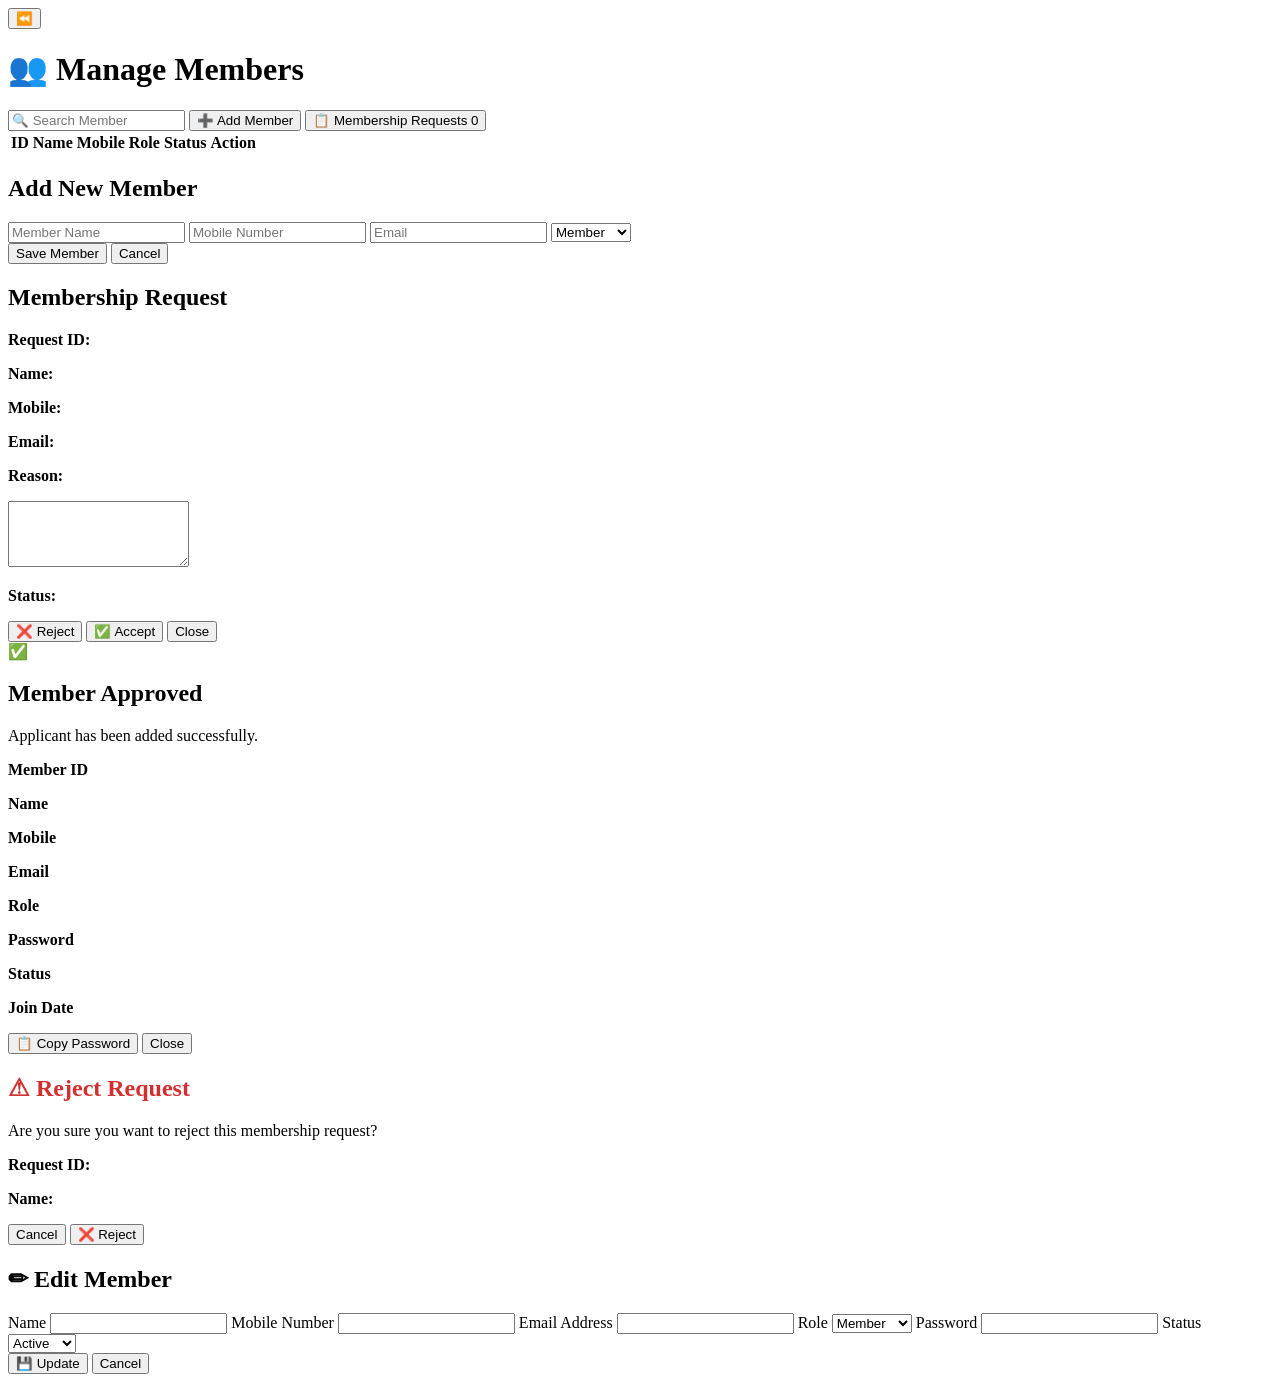
==== manage-members.html @ 3f0af1ce "Add files via upload" ====
<!DOCTYPE html>
<html lang="en">

<head>

<meta charset="UTF-8">
<meta name="viewport" content="width=device-width, initial-scale=1.0">

<title>Manage Members</title>

<link rel="stylesheet" href="css/manage-members.css">

</head>

<body>

<header class="page-header">

    <button id="backBtn">⏪</button>

    <h1>👥 Manage Members</h1>

</header>

<!-- Toolbar -->

<div class="toolbar">

    <input
        type="text"
        id="searchMember"
        placeholder="🔍 Search Member">

    <button id="addMemberBtn">
        ➕ Add Member
    </button>

    <button id="membershipRequestsBtn">
    📋 Membership Requests
    <span id="requestCount" class="request-badge">0</span>
</button>

</div>

<!-- Members Table -->

<div class="table-card" id="membersTableCard">

<table>

<thead>

<tr>

<th>ID</th>
<th>Name</th>
<th>Mobile</th>
<th>Role</th>
<th>Status</th>
<th>Action</th>

</tr>

</thead>

<tbody id="memberTableBody">

</tbody>

</table>

</div>

<!-- Membership Requests -->

<section id="membershipRequestsSection" style="display:none;">

<div class="table-card">

<table>

<thead>

<tr>

<th>Request ID</th>
<th>Name</th>
<th>Mobile</th>
<th>Status</th>
<th>Action</th>

</tr>

</thead>

<tbody id="requestTableBody">

</tbody>

</table>

</div>

</section>

<!-- Add Member Modal -->

<div id="memberModal" class="modal">

<div class="modal-content">

<h2>Add New Member</h2>

<input
type="text"
id="memberName"
placeholder="Member Name">

<input
type="tel"
id="memberMobile"
placeholder="Mobile Number">

<input
type="email"
id="memberEmail"
placeholder="Email">

<select id="memberRole">

<option value="Member">Member</option>
<option value="Admin">Admin</option>
<option value="President">President</option>
<option value="Secretary">Secretary</option>
<option value="Treasurer">Treasurer</option>

</select>

<div class="modal-buttons">

<button id="saveMemberBtn">

Save Member

</button>

<button id="closeModalBtn">

Cancel

</button>

</div>

</div>

</div>

<!-- Membership Request Modal -->

<div id="requestModal" class="modal">

<div class="modal-content">

<h2>Membership Request</h2>

<p>

<strong>Request ID:</strong>

<span id="reqId"></span>

</p>

<p>

<strong>Name:</strong>

<span id="reqName"></span>

</p>

<p>

<strong>Mobile:</strong>

<span id="reqMobile"></span>

</p>

<p>

<strong>Email:</strong>

<span id="reqEmail"></span>

</p>

<p>

<strong>Reason:</strong>

</p>

<textarea
id="reqReason"
rows="4"
readonly></textarea>

<p>

<strong>Status:</strong>

<span id="reqStatus"></span>

</p>

<div class="modal-buttons">

<button
id="rejectRequestBtn"
class="reject-btn">

❌ Reject

</button>

<button
id="acceptRequestBtn"
class="accept-btn">

✅ Accept

</button>

<button
id="closeRequestModalBtn">

Close

</button>

</div>

</div>

</div>

<!-- Success Modal -->
<div id="successModal" class="modal">

    <div class="modal-content success-modal">

        <div class="success-icon">✅</div>

        <h2>Member Approved</h2>

        <p class="success-subtitle">
            Applicant has been added successfully.
        </p>

        <div class="success-details">

            <p><strong>Member ID</strong><span id="smMemberId"></span></p>

            <p><strong>Name</strong><span id="smName"></span></p>

            <p><strong>Mobile</strong><span id="smMobile"></span></p>

            <p><strong>Email</strong><span id="smEmail"></span></p>

            <p><strong>Role</strong><span id="smRole"></span></p>

            <p><strong>Password</strong><span id="smPassword"></span></p>

            <p><strong>Status</strong><span id="smStatus"></span></p>

            <p><strong>Join Date</strong><span id="smJoinDate"></span></p>

        </div>

        <div class="modal-buttons">

            <button id="copyPasswordBtn">
                📋 Copy Password
            </button>

            <button id="closeSuccessBtn">
                Close
            </button>

        </div>

    </div>

</div>


<!-- Reject Confirmation Modal -->
<div id="rejectModal" class="modal">

    <div class="modal-content">

        <h2 style="color:#d32f2f;">⚠ Reject Request</h2>

        <p>
            Are you sure you want to reject this membership request?
        </p>

        <p><b>Request ID:</b> <span id="rejectReqId"></span></p>

        <p><b>Name:</b> <span id="rejectReqName"></span></p>

        <div class="modal-buttons">

            <button id="cancelRejectBtn">
                Cancel
            </button>

            <button id="confirmRejectBtn" class="reject-btn">
                ❌ Reject
            </button>

        </div>

    </div>

</div>

<div id="editMemberModal" class="modal">

    <div class="modal-content">

        <h2>✏ Edit Member</h2>

        <input type="hidden" id="editMemberId">

        <label for="editName">Name</label>
<input type="text" id="editName">

        <label for="editMobile">Mobile Number</label>
<input type="tel" id="editMobile">

        <label for="editEmail">Email Address</label>
<input type="email" id="editEmail">

       <label for="editRole">Role</label>
<select id="editRole"> 
            <option>Member</option>
            <option>Admin</option>
            <option>President</option>
            <option>Secretary</option>
            <option>Treasurer</option>
        </select>

       <label for="editPassword">Password</label>
<input type="text" id="editPassword"> 

        <label for="editStatus">Status</label>
<select id="editStatus">
            <option>Active</option>
            <option>Inactive</option>
        </select>

        <div class="modal-buttons">

            <button id="updateMemberBtn">
                💾 Update
            </button>

            <button id="closeEditModalBtn">
                Cancel
            </button>

        </div>

    </div>

</div>
  
<!-- Toast -->

<div id="toast" class="toast">

<span id="toastIcon"></span>

<span id="toastMessage"></span>

</div>

<script src="js/manage-members.js"></script>

</body>

</html>
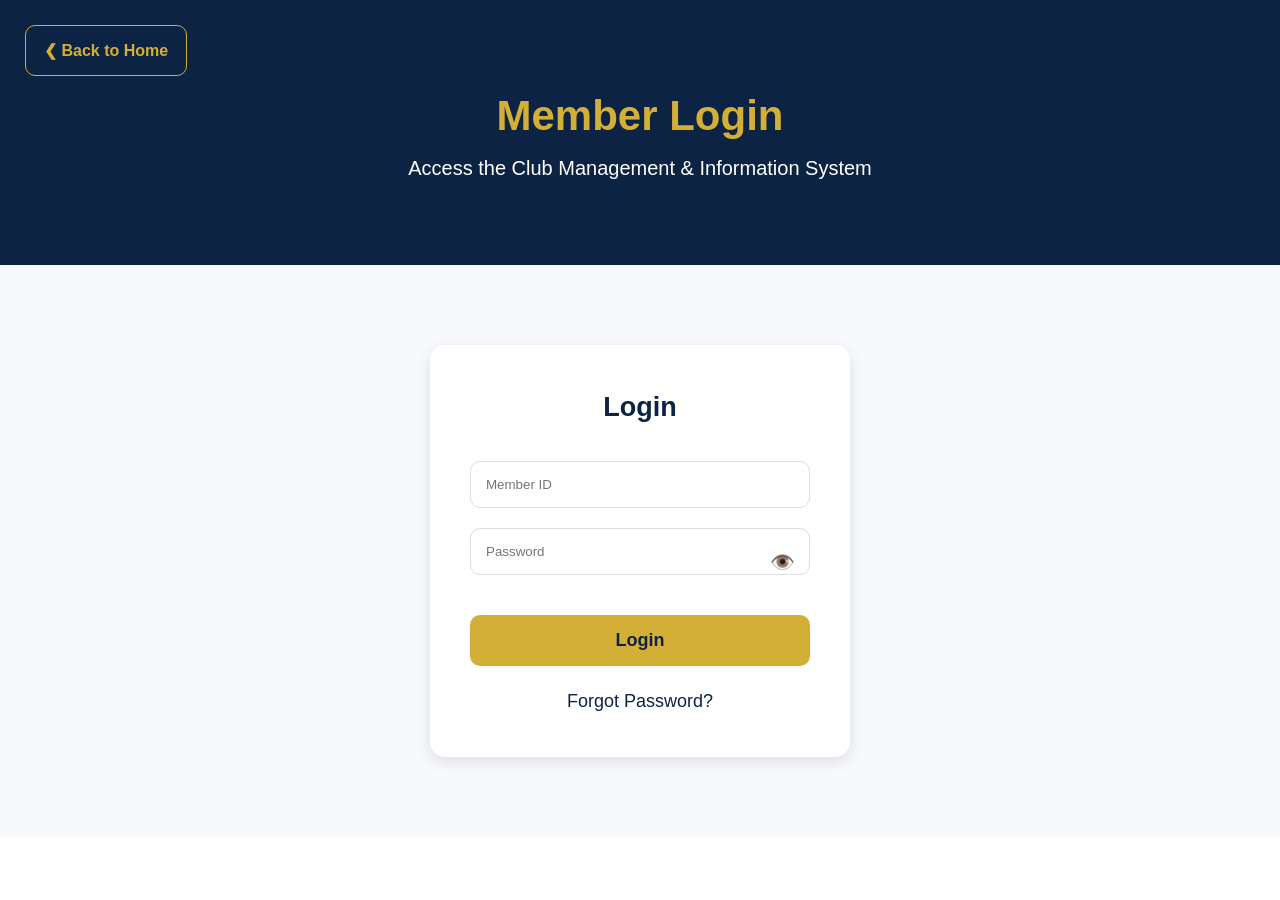
==== commit c459bbde: "Update manage-members.html" ====
--- a/manage-members.html
+++ b/manage-members.html
@@ -14,6 +14,46 @@
 
 <body>
 
+<script>
+(function () {
+
+    const loggedIn =
+        sessionStorage.getItem("loggedIn");
+
+    const role =
+        sessionStorage.getItem("memberRole");
+
+    if (loggedIn !== "true") {
+
+        alert("Please login first.");
+
+        window.location.replace(
+            "login.html"
+        );
+
+        return;
+    }
+
+    if (
+        !role ||
+        role.toLowerCase() !== "admin"
+    ) {
+
+        alert(
+            "Access denied. Admin login required."
+        );
+
+        window.location.replace(
+            "member-dashboard.html"
+        );
+
+        return;
+    }
+
+})();
+</script>
+    
+    
 <header class="page-header">
 
     <button id="backBtn">⏪</button>
@@ -392,4 +432,4 @@
 
 </body>
 
-</html>+</html>
--- a/css/manage-members.css
+++ b/css/manage-members.css
@@ -0,0 +1,376 @@
+*{
+box-sizing:border-box;
+margin:0;
+padding:0;
+font-family:Arial,sans-serif;
+}
+
+body{
+background:#f4f7fc;
+padding:15px;
+}
+
+.page-header{
+display:flex;
+align-items:center;
+gap:10px;
+margin-bottom:20px;
+}
+
+.page-header h1{
+font-size:28px;
+color:#0b2d63;
+}
+
+#backBtn{
+width:45px;
+height:45px;
+border:none;
+border-radius:10px;
+background:#0b2d63;
+color:#fff;
+font-size:20px;
+}
+
+.toolbar{
+display:flex;
+gap:10px;
+margin-bottom:20px;
+}
+
+#searchMember{
+flex:1;
+padding:12px;
+border-radius:10px;
+border:1px solid #ccc;
+font-size:15px;
+}
+
+#addMemberBtn{
+padding:12px 18px;
+background:#0b2d63;
+color:#fff;
+border:none;
+border-radius:10px;
+font-weight:bold;
+}
+
+.table-card{
+background:#fff;
+border-radius:15px;
+box-shadow:0 5px 15px rgba(0,0,0,.08);
+overflow:auto;
+}
+
+table{
+width:100%;
+border-collapse:collapse;
+}
+
+th{
+background:#0b2d63;
+color:#fff;
+padding:14px;
+}
+
+td{
+padding:12px;
+text-align:center;
+border-bottom:1px solid #eee;
+}
+
+tr:hover{
+background:#f7f9ff;
+}
+
+.active{
+background:#28a745;
+color:#fff;
+padding:5px 10px;
+border-radius:20px;
+font-size:12px;
+}
+
+.inactive{
+background:#dc3545;
+color:#fff;
+padding:5px 10px;
+border-radius:20px;
+font-size:12px;
+}
+
+.edit-btn{
+background:#1976d2;
+color:#fff;
+border:none;
+padding:8px 12px;
+border-radius:8px;
+}
+/* ===========================
+   Add Member Modal
+=========================== */
+
+.modal{
+    display:none;
+    position:fixed;
+    inset:0;
+    background:rgba(0,0,0,.45);
+    justify-content:center;
+    align-items:center;
+    z-index:9999;
+}
+
+.modal-content{
+    width:90%;
+    max-width:420px;
+    background:#fff;
+    border-radius:16px;
+    padding:20px;
+    box-shadow:0 10px 30px rgba(0,0,0,.25);
+}
+
+.modal-content h2{
+    margin-bottom:18px;
+    text-align:center;
+}
+
+.modal-content input,
+.modal-content select{
+    width:100%;
+    padding:12px;
+    margin-bottom:12px;
+    border:1px solid #ccc;
+    border-radius:10px;
+    font-size:16px;
+    box-sizing:border-box;
+}
+
+.modal-buttons{
+    display:flex;
+    gap:10px;
+}
+
+.modal-buttons button{
+    flex:1;
+    padding:12px;
+    border:none;
+    border-radius:10px;
+    font-size:16px;
+    cursor:pointer;
+}
+
+#saveMemberBtn{
+    background:#0b5ed7;
+    color:#fff;
+}
+
+#closeModalBtn{
+    background:#6c757d;
+    color:#fff;
+}
+/* ==========================
+   Toast Notification
+========================== */
+
+.toast{
+    position:fixed;
+    left:50%;
+    bottom:25px;
+    transform:translateX(-50%) translateY(100px);
+    min-width:280px;
+    max-width:90%;
+    padding:15px 18px;
+    border-radius:12px;
+    color:#fff;
+    font-size:15px;
+    font-weight:600;
+    display:flex;
+    align-items:center;
+    gap:10px;
+    opacity:0;
+    transition:.35s;
+    z-index:9999;
+}
+
+.toast.show{
+    opacity:1;
+    transform:translateX(-50%) translateY(0);
+}
+
+.toast.success{
+    background:#16a34a;
+}
+
+.toast.error{
+    background:#dc2626;
+}
+
+.toast.warning{
+    background:#d97706;
+}
+
+#toastIcon{
+    font-size:22px;
+}
+/* ==========================
+   Membership Request Modal
+========================== */
+
+#requestModal{
+display:none;
+position:fixed;
+left:0;
+top:0;
+width:100%;
+height:100%;
+background:rgba(0,0,0,.45);
+justify-content:center;
+align-items:center;
+z-index:9999;
+}
+
+#requestModal .modal-content{
+width:90%;
+max-width:420px;
+background:#fff;
+padding:25px;
+border-radius:16px;
+box-shadow:0 10px 25px rgba(0,0,0,.25);
+animation:popup .25s ease;
+}
+
+#requestModal h2{
+text-align:center;
+color:#173b73;
+margin-bottom:20px;
+}
+
+#requestModal p{
+margin:12px 0;
+font-size:16px;
+}
+
+#reqReason{
+width:100%;
+padding:10px;
+border:1px solid #ddd;
+border-radius:8px;
+resize:none;
+box-sizing:border-box;
+background:#f7f7f7;
+margin-top:8px;
+}
+
+.accept-btn{
+background:#28a745;
+color:#fff;
+}
+
+.reject-btn{
+background:#dc3545;
+color:#fff;
+}
+
+.accept-btn,
+.reject-btn,
+#closeRequestModalBtn{
+padding:12px 18px;
+border:none;
+border-radius:8px;
+cursor:pointer;
+font-weight:bold;
+margin-top:15px;
+}
+
+.modal-buttons{
+display:flex;
+gap:10px;
+justify-content:center;
+flex-wrap:wrap;
+}
+
+@keyframes popup{
+
+from{
+transform:scale(.85);
+opacity:0;
+}
+
+to{
+transform:scale(1);
+opacity:1;
+}
+
+}
+.success-modal{
+    max-width:420px;
+}
+
+.success-icon{
+    font-size:55px;
+    text-align:center;
+    margin-bottom:10px;
+}
+
+.success-subtitle{
+    text-align:center;
+    color:#666;
+    margin-bottom:20px;
+}
+
+.success-details p{
+    display:flex;
+    justify-content:space-between;
+    padding:8px 0;
+    border-bottom:1px solid #eee;
+}
+
+.success-details span{
+    font-weight:bold;
+    color:#16346c;
+}
+
+#copyPasswordBtn{
+    background:#2bbf59;
+    color:#fff;
+}
+
+#closeSuccessBtn{
+    background:#16346c;
+    color:#fff;
+}
+.request-badge{
+
+    background:#ff3b30;
+
+    color:#fff;
+
+    border-radius:50%;
+
+    min-width:24px;
+
+    height:24px;
+
+    display:inline-flex;
+
+    align-items:center;
+
+    justify-content:center;
+
+    font-size:13px;
+
+    font-weight:bold;
+
+    margin-left:8px;
+
+    padding:2px;
+
+}
+}
+.modal-content label{
+    display:block;
+    margin:12px 0 6px;
+    font-size:14px;
+    font-weight:600;
+    color:#1b3b73;
+}
